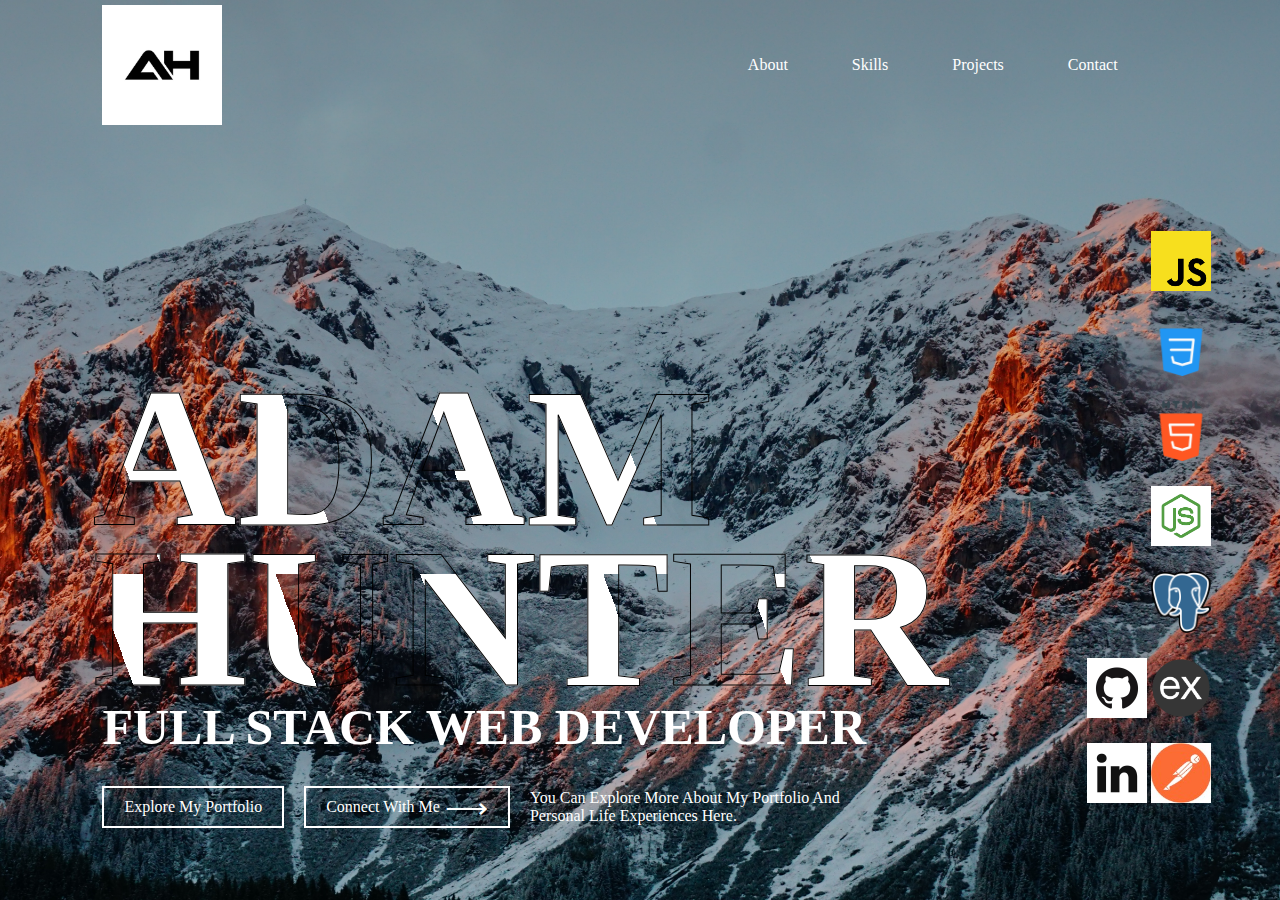
==== index.html @ b3cf5125 "skills file" ====
<!DOCTYPE html>
<html lang="en">
<head>
    <link rel="stylesheet" href = "styles.css">
    <meta charset="UTF-8">
    <meta http-equiv="X-UA-Compatible" content="IE=edge">
    <meta name="viewport" content="width=device-width, initial-scale=1.0">
    <title>Adam Hunter Web Dev</title>
</head>
<body>
    <div class = container>
        <nav>
            <img src="photos/ah-logo.webp" class ="logo">
            <ul>
                <li><a href="/about.html">About</a></li>
                <li><a href="/skills.html">Skills</a></li>
                <li><a href="">Projects</a></li>
                <li><a href="">Contact</a></li>
            </ul>
            <img src="" class="cart-icon">
        </nav>
        <div class = "text-box">
            <h1>ADAM HUNTER</h1>
            <h3>FULL STACK WEB DEVELOPER</h3>
            <div class = "row">
                <a href="">Explore My Portfolio</a>
                <a href="">Connect With Me <span>&#x27F6;</span></a>
                <span>You Can Explore More About My Portfolio And<br> Personal Life Experiences Here.</span>
            </div>
        </div>
        <div class = "social-icons">
            <a href="https://github.com/adam-hunter13" target="_blank"><img src="photos/github.jpeg"></a>
            <a href="https://www.linkedin.com/in/adam-hunter-/" target="_blank"><img src="photos/linkedin.jpeg"></a>
        </div>
        <div class = "skill-icons">
            <a href=""><img src="photos/javascript-logo.png"></a>
            <a href=""><img src="photos/css.png"></a>
            <a href=""><img src="photos/html.png"></a>
            <a href=""><img src="photos/node-logo.png"></a>
            <a href=""><img src="photos/postgresql.png"></a>
            <a href=""><img src="photos/express.png"></a>
            <a href=""><img src="photos/postman-logo.jpeg"></a>
            
        </div>

    </div>
</body>
</html>
---- styles.css ----
*{
    margin: 0;
    padding: 0;
    box-sizing: border-box;
}

.container{
    width: 100%;
    height: 100vh;
    background-image: linear-gradient(rgba(0,0,0,0.3),transparent),url(photos/background1.jpg);
    background-size: cover;
    background-position: center;
    padding: 0 8%;
    position: relative;
}

nav{
    display: flex;
    width: 100%;
    align-items: center;
    flex-wrap: wrap;
    padding: 5px 0;
}

.logo{
    width:120px;
    cursor: pointer;
}


nav ul {
    flex:1;
    text-align: right;
    padding-right: 30px
}

nav ul li {
    display: inline-block;
    list-style: none;
    margin: 10px 30px;
}

nav ul li a{
     color: #fff;
     text-decoration: none;
     position: relative;
}

nav ul li a::after{
    content: '';
    width: 0;
    height: 3px;
    position: absolute;
    bottom: -5px;
    left: 50%;
    transform:translateX(-50%);
    background: #fff;
    transition: width 0.5s;
}

nav ul li a:hover::after{
    width: 50%
}

.text-box{
    color:#fff;
    position: absolute;
    bottom: 8%;
}

.text-box p{
    font-size: 50px;
    font-weight: 600;
}

.text-box h1{
    font-size: 200px;
    line-height: 160px;
    margin-left: -10px;
    color: transparent;
    -webkit-text-stroke: 1px rgb(0, 0, 0);
    background: url(photos/back.png);
    -webkit-background-clip: text;
    background-position: 0 0;
    animation: back 20s linear infinite;
}
@keyframes back{
    100%{
        background-position: 2000px 0;
    }
}

.text-box h3{
    font-size: 50px;
    font-weight: 600;
}

.text-box .row{
    display: flex;
    align-items: center;
    flex-wrap: wrap;
    margin-top: 30px;
}

.text-box a{
    color: #fff;
    text-decoration: none;
    padding: 10px 20px;
    margin-right: 20px;
    border: 2px solid #fff;
    display: flex;
    align-items: center;
}

.text-box a span{
    font-size: 30px;
    line-height: 15px;
    margin-left: 5px;
}

.social-icons{
    position: absolute;
    right: 10%;
    bottom: 8%;
}

.social-icons img{
    width: 60px;
    display: block;
    margin: 25px 5px
}

.skill-icons{
    position: absolute;
    right: 5%;
    bottom: 8%;
}

.skill-icons img{
    width: 60px;
    display: block;
    margin: 25px 5px
}


/* about.html */

.text-box2{
    width: 50%;
    color: rgb(251, 248, 248);
    border-radius: 25px;
    border-style: solid;
    display: flex;
    justify-content: center;
    text-align: center;
    margin: auto;
    font-size: 30px;
    padding: 8px;
}

.about-container {
    background-color: #758793
}

/* skills.html */

.text-box3{
    width: 50%;
    color: rgb(251, 248, 248);
    border-radius: 25px;
    border-style: solid;
    display: flex;
    justify-content: center;
    text-align: center;
    margin: auto;
    font-size: 30px;
    padding: 8px;
}

.text-box3 img{
    width: 60px;
    display: block;
    margin: 25px 5px
}
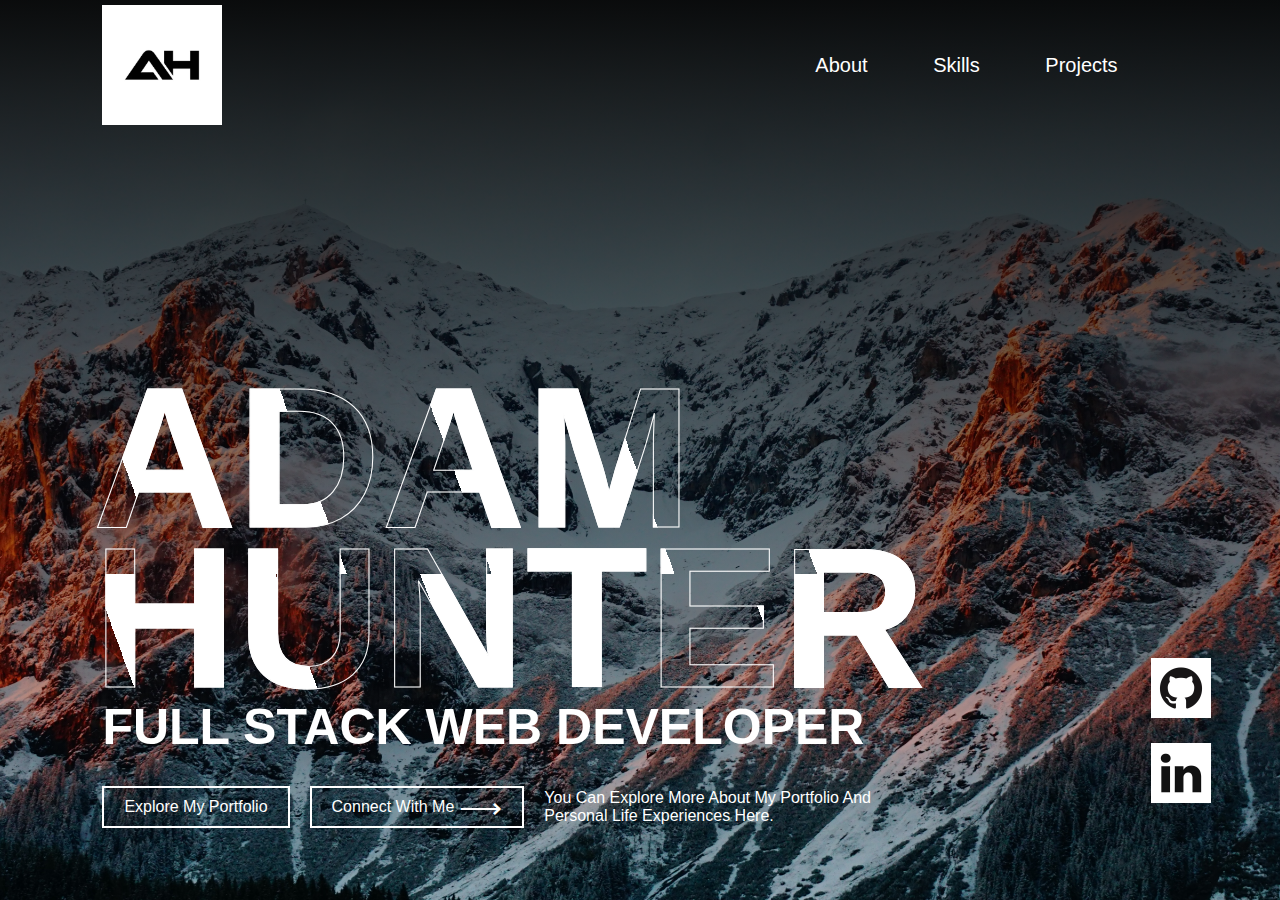
==== commit 771c3875: "css edit" ====
--- a/index.html
+++ b/index.html
@@ -15,7 +15,6 @@
                 <li><a href="/about.html">About</a></li>
                 <li><a href="/skills.html">Skills</a></li>
                 <li><a href="">Projects</a></li>
-                <li><a href="">Contact</a></li>
             </ul>
             <img src="" class="cart-icon">
         </nav>
@@ -32,16 +31,6 @@
             <a href="https://github.com/adam-hunter13" target="_blank"><img src="photos/github.jpeg"></a>
             <a href="https://www.linkedin.com/in/adam-hunter-/" target="_blank"><img src="photos/linkedin.jpeg"></a>
         </div>
-        <div class = "skill-icons">
-            <a href=""><img src="photos/javascript-logo.png"></a>
-            <a href=""><img src="photos/css.png"></a>
-            <a href=""><img src="photos/html.png"></a>
-            <a href=""><img src="photos/node-logo.png"></a>
-            <a href=""><img src="photos/postgresql.png"></a>
-            <a href=""><img src="photos/express.png"></a>
-            <a href=""><img src="photos/postman-logo.jpeg"></a>
-            
-        </div>
 
     </div>
 </body>
--- a/styles.css
+++ b/styles.css
@@ -2,12 +2,13 @@
     margin: 0;
     padding: 0;
     box-sizing: border-box;
+    font-family: 'Montserrat', sans-serif;
 }
 
 .container{
     width: 100%;
     height: 100vh;
-    background-image: linear-gradient(rgba(0,0,0,0.3),transparent),url(photos/background1.jpg);
+    background-image: linear-gradient(rgba(2, 2, 2, 0.95),transparent),url(photos/background1.jpg);
     background-size: cover;
     background-position: center;
     padding: 0 8%;
@@ -20,6 +21,7 @@
     align-items: center;
     flex-wrap: wrap;
     padding: 5px 0;
+    font-size: 20px;
 }
 
 .logo{
@@ -78,7 +80,7 @@
     line-height: 160px;
     margin-left: -10px;
     color: transparent;
-    -webkit-text-stroke: 1px rgb(0, 0, 0);
+    -webkit-text-stroke: 1px rgb(255, 255, 255);
     background: url(photos/back.png);
     -webkit-background-clip: text;
     background-position: 0 0;
@@ -120,7 +122,7 @@
 
 .social-icons{
     position: absolute;
-    right: 10%;
+    right: 5%;
     bottom: 8%;
 }
 
@@ -146,39 +148,40 @@
 /* about.html */
 
 .text-box2{
-    width: 50%;
-    color: rgb(251, 248, 248);
+    margin-top: 100px;
+    width: 100%;
+    color: #fff;
     border-radius: 25px;
     border-style: solid;
     display: flex;
     justify-content: center;
     text-align: center;
-    margin: auto;
+    /* margin: auto; */
     font-size: 30px;
     padding: 8px;
-}
-
-.about-container {
-    background-color: #758793
 }
 
 /* skills.html */
 
 .text-box3{
-    width: 50%;
-    color: rgb(251, 248, 248);
+    margin-top: 50px;
+    width: 100%;
+    color: #fff;
     border-radius: 25px;
     border-style: solid;
     display: flex;
-    justify-content: center;
+    justify-content: space-between;
     text-align: center;
-    margin: auto;
+    flex-wrap: wrap;
     font-size: 30px;
     padding: 8px;
 }
 
 .text-box3 img{
     width: 60px;
-    display: block;
-    margin: 25px 5px
-}+    margin: 25px 5px;
+}
+
+.skills-icon {
+    width: 25%;
+}
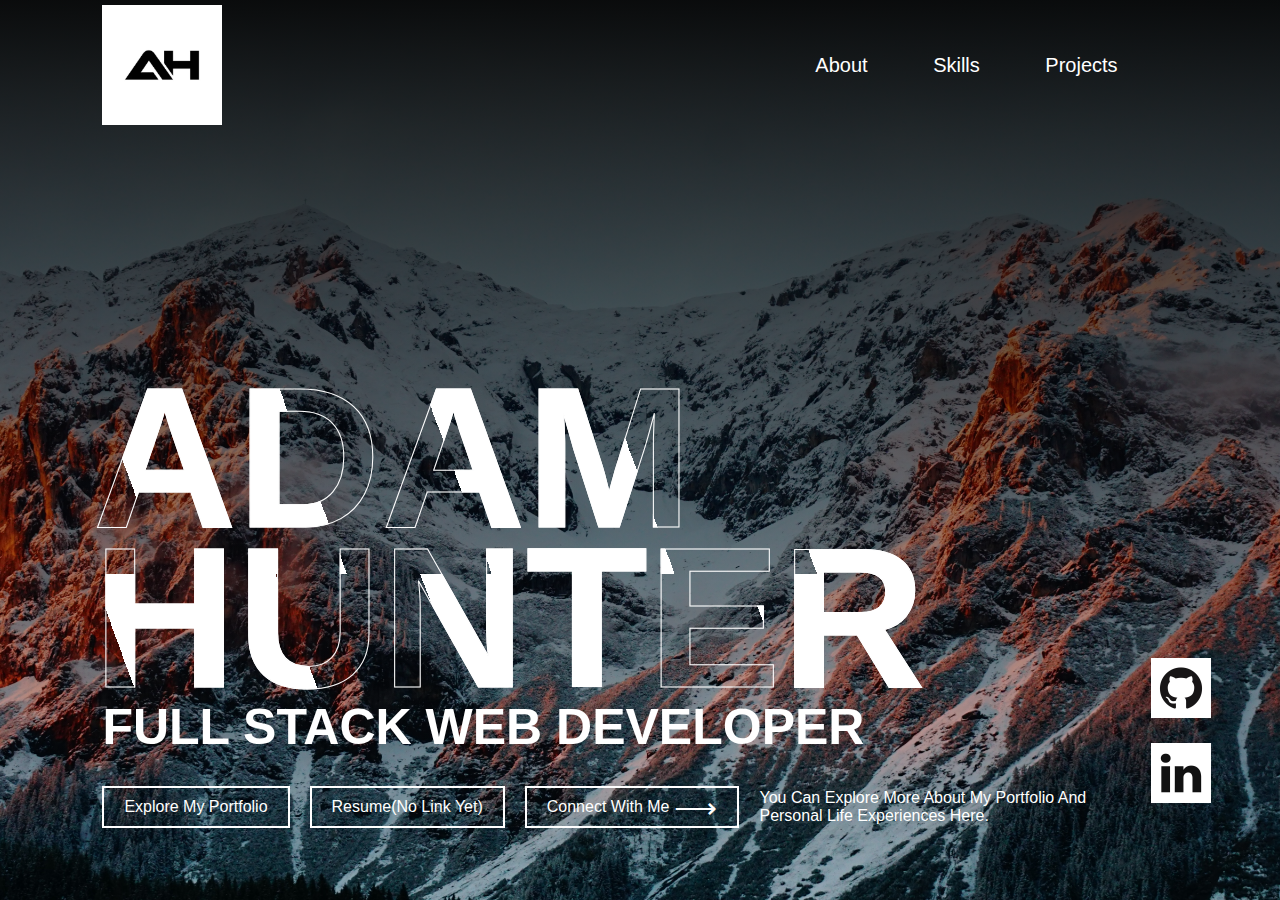
==== commit 95624ecf: "css edits" ====
--- a/index.html
+++ b/index.html
@@ -23,6 +23,7 @@
             <h3>FULL STACK WEB DEVELOPER</h3>
             <div class = "row">
                 <a href="">Explore My Portfolio</a>
+                <a href="">Resume(No Link Yet)</a>
                 <a href="">Connect With Me <span>&#x27F6;</span></a>
                 <span>You Can Explore More About My Portfolio And<br> Personal Life Experiences Here.</span>
             </div>
--- a/styles.css
+++ b/styles.css
@@ -147,7 +147,7 @@
 
 /* about.html */
 
-.text-box2{
+.about-me-title{
     margin-top: 100px;
     width: 100%;
     color: #fff;
@@ -156,14 +156,39 @@
     display: flex;
     justify-content: center;
     text-align: center;
-    /* margin: auto; */
+    font-size: 30px;
+    padding: 8px;
+}
+
+.about-me-text{
+    margin-top: 100px;
+    width: 100%;
+    color: #fff;
+    border-radius: 25px;
+    border-style: solid;
+    display: flex;
+    justify-content: center;
+    text-align: center;
     font-size: 30px;
     padding: 8px;
 }
 
 /* skills.html */
 
-.text-box3{
+.skills-title{
+    margin-top: 100px;
+    width: 100%;
+    color: #fff;
+    border-radius: 25px;
+    border-style: solid;
+    display: flex;
+    justify-content: center;
+    text-align: center;
+    font-size: 30px;
+    padding: 8px;
+}
+
+.skills-box{
     margin-top: 50px;
     width: 100%;
     color: #fff;
@@ -177,7 +202,7 @@
     padding: 8px;
 }
 
-.text-box3 img{
+.skills-box img{
     width: 60px;
     margin: 25px 5px;
 }
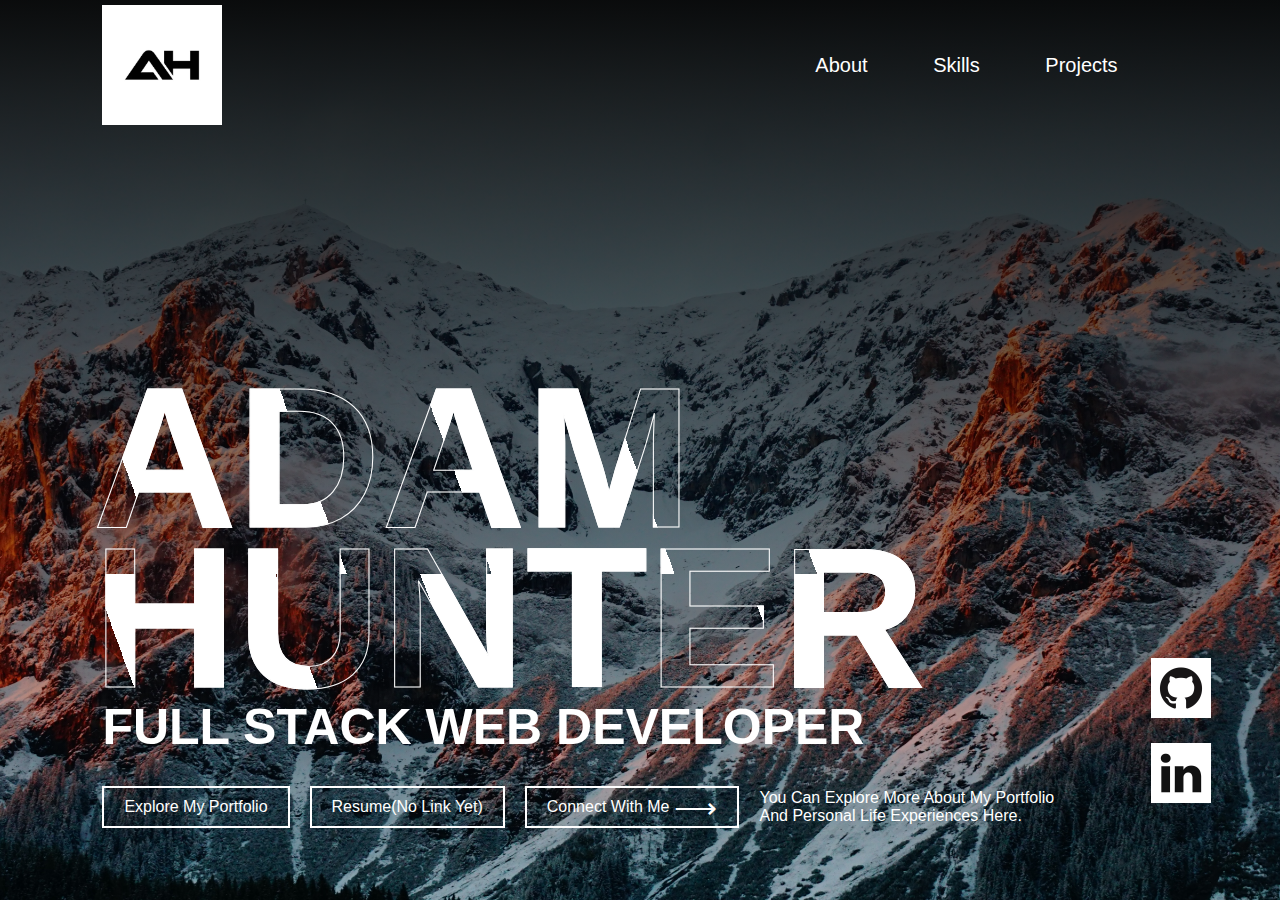
==== commit d7342f19: "home screen mobile" ====
--- a/index.html
+++ b/index.html
@@ -25,14 +25,13 @@
                 <a href="">Explore My Portfolio</a>
                 <a href="">Resume(No Link Yet)</a>
                 <a href="">Connect With Me <span>&#x27F6;</span></a>
-                <span>You Can Explore More About My Portfolio And<br> Personal Life Experiences Here.</span>
+                <span>You Can Explore More About My Portfolio<br> And Personal Life Experiences Here.</span>
             </div>
         </div>
         <div class = "social-icons">
             <a href="https://github.com/adam-hunter13" target="_blank"><img src="photos/github.jpeg"></a>
             <a href="https://www.linkedin.com/in/adam-hunter-/" target="_blank"><img src="photos/linkedin.jpeg"></a>
         </div>
-
     </div>
 </body>
 </html>--- a/styles.css
+++ b/styles.css
@@ -92,10 +92,12 @@
     }
 }
 
+
 .text-box h3{
     font-size: 50px;
     font-weight: 600;
 }
+
 
 .text-box .row{
     display: flex;
@@ -210,3 +212,29 @@
 .skills-icon {
     width: 25%;
 }
+
+
+
+/* MOBILE CHANGES */
+
+@media screen and (max-width: 480px) {
+    .text-box h1{
+        font-size: 40px
+    }   
+    .text-box h3{
+        font-size: 25px
+    }
+    .text-box span{
+        font-size: 12px
+    }     
+    .social-icons img{
+        width: 40px
+    }
+    .text-box a{
+        width:200px;
+        margin-top: 5px;
+    }
+    .text-box span{
+        margin-top: 5px;
+    }
+}
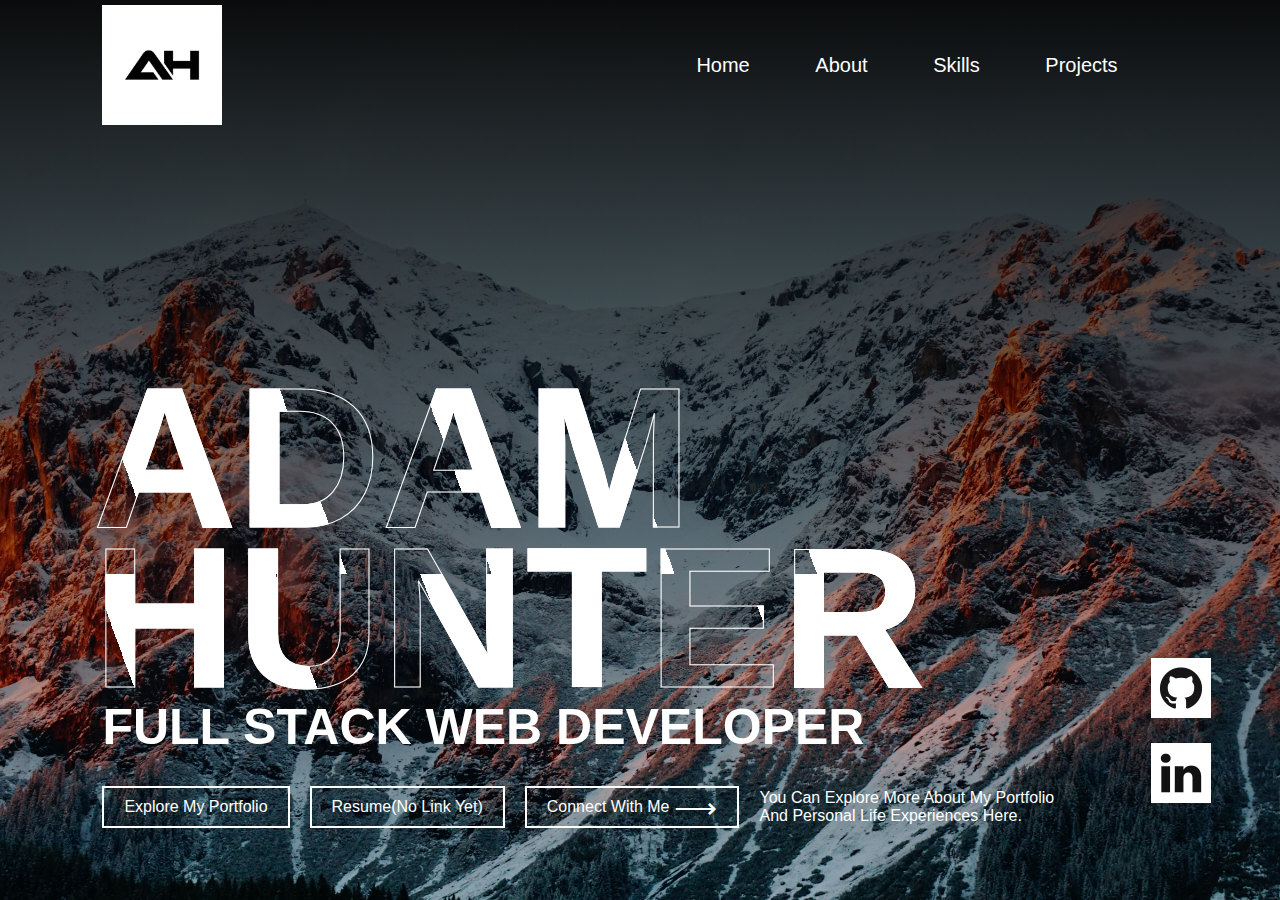
==== commit 661eb725: "projects edit" ====
--- a/index.html
+++ b/index.html
@@ -12,9 +12,10 @@
         <nav>
             <img src="photos/ah-logo.webp" class ="logo">
             <ul>
+                <li><a href="/index.html">Home</a></li>
                 <li><a href="/about.html">About</a></li>
                 <li><a href="/skills.html">Skills</a></li>
-                <li><a href="">Projects</a></li>
+                <li><a href="/projects.html">Projects</a></li>
             </ul>
             <img src="" class="cart-icon">
         </nav>
@@ -22,9 +23,9 @@
             <h1>ADAM HUNTER</h1>
             <h3>FULL STACK WEB DEVELOPER</h3>
             <div class = "row">
-                <a href="">Explore My Portfolio</a>
+                <a>Explore My Portfolio</a>
                 <a href="">Resume(No Link Yet)</a>
-                <a href="">Connect With Me <span>&#x27F6;</span></a>
+                <a>Connect With Me <span>&#x27F6;</span></a>
                 <span>You Can Explore More About My Portfolio<br> And Personal Life Experiences Here.</span>
             </div>
         </div>
--- a/styles.css
+++ b/styles.css
@@ -7,12 +7,13 @@
 
 .container{
     width: 100%;
-    height: 100vh;
+    min-height: 100vh;
     background-image: linear-gradient(rgba(2, 2, 2, 0.95),transparent),url(photos/background1.jpg);
     background-size: cover;
     background-position: center;
     padding: 0 8%;
     position: relative;
+    padding-bottom: 75px
 }
 
 nav{
@@ -175,6 +176,19 @@
     padding: 8px;
 }
 
+.about-me-text2{
+    margin-top: 100px;
+    width: 100%;
+    color: #fff;
+    border-radius: 25px;
+    border-style: solid;
+    display: flex;
+    justify-content: center;
+    text-align: center;
+    font-size: 30px;
+    padding: 8px;
+}
+
 /* skills.html */
 
 .skills-title{
@@ -213,13 +227,83 @@
     width: 25%;
 }
 
+.skill-icons{
+    position: absolute;
+    right: 5%;
+    bottom: 8%;
+}
+
+.skill-icons img{
+    width: 60px;
+    display: block;
+    margin: 25px 5px
+}
+
+/* projects.html */
+.projects-title{
+    margin-top: 100px;
+    width: 100%;
+    color: #fff;
+    border-radius: 25px;
+    border-style: solid;
+    display: flex;
+    justify-content: center;
+    text-align: center;
+    font-size: 30px;
+    padding: 8px;
+}
+
+.projects-box{
+    margin-top: 50px;
+    width: 100%;
+    color: #fff;
+    border-radius: 25px;
+    border-style: solid;
+    display: flex;
+    justify-content: center;
+    text-align: center;
+    flex-wrap: wrap;
+    align-items: center;
+    font-size: 30px;
+    padding: 8px;
+}
+
+.project-list {
+    /* width: 25%; */
+    color: #fff
+}
+
+.project-list a:link,
+.project-list a:visited,
+.project-list a:active {
+    color:white;
+}
+
+.projects-box img{
+    width: 400px;
+    margin-top: 50px;
+    display:flex;
+    align-items: center;
+    border-radius: 25px
+
+}
+
+.projects-icon {
+    width: 50%;
+}
+
+.project-text {
+    margin-top: 20px;
+    display: flex;
+    justify-content: center;
+}
 
 
 /* MOBILE CHANGES */
 
 @media screen and (max-width: 480px) {
     .text-box h1{
-        font-size: 40px
+        font-size: 45px
     }   
     .text-box h3{
         font-size: 25px
@@ -237,4 +321,46 @@
     .text-box span{
         margin-top: 5px;
     }
-}
+    .logo{
+        width: 70px;
+    }
+    .about-me-title{
+        margin-top: 50px
+    }
+    .about-me-title h3{
+        font-size: 30px;
+    }
+    .about-me-text{
+        margin-top: 25px
+    }
+    .about-me-text p{
+        font-size: 20px
+    }
+    .about-me-text2{
+        margin-top: 25px
+    }
+    .about-me-text2 p{
+        font-size: 20px
+    }
+    .skills-title {
+        margin-top: 50px;
+    }
+    .skills-box{
+        margin-top: 20px
+    }
+    .skills-icon {
+        width: 50%
+    }
+    .projects-title {
+        margin-top: 50px;
+        font-size: 30px
+    }
+    .projects-box img{
+        width: 250px;
+        margin-top: 25px
+    }
+    .project-text{
+        font-size: 25px;
+    }
+    
+}
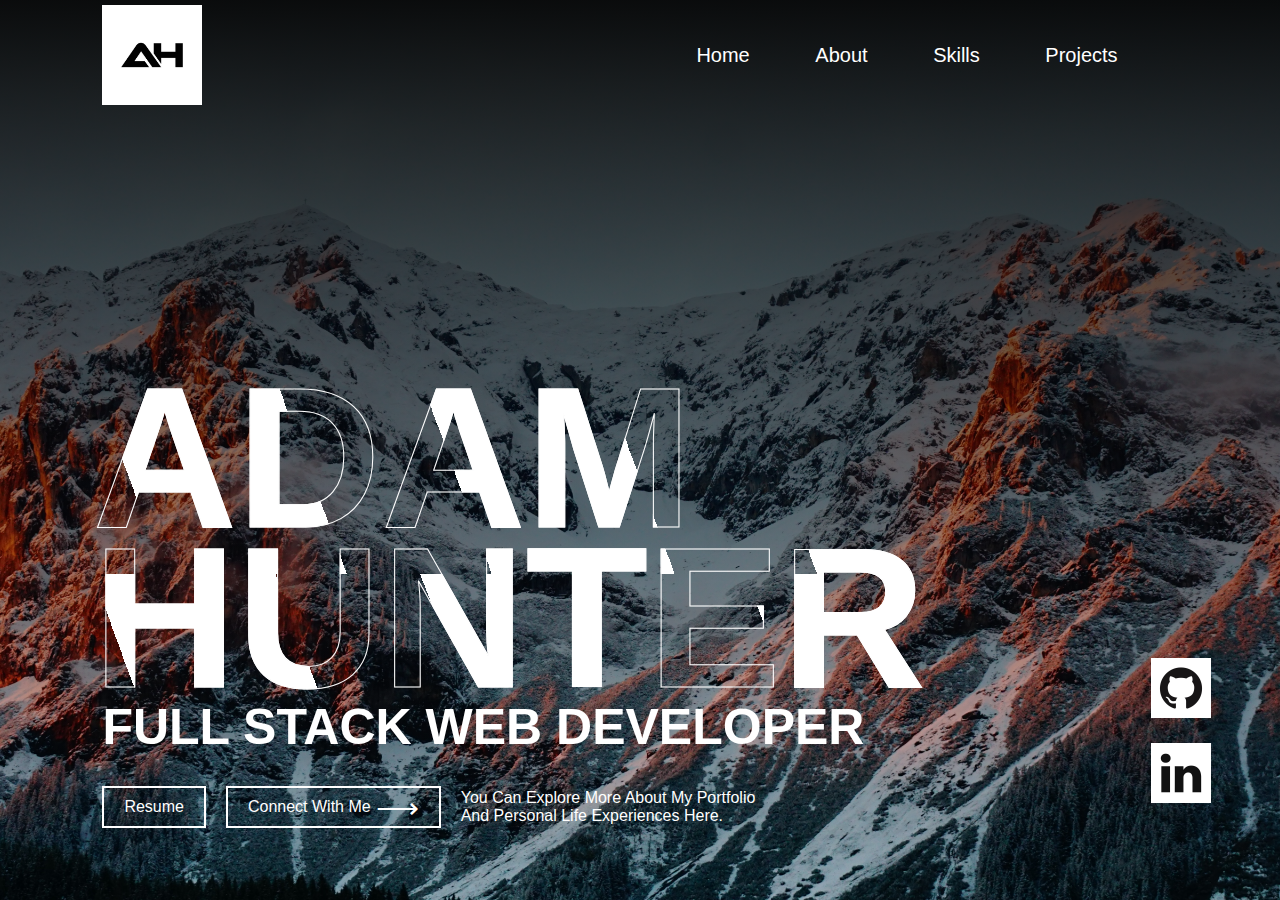
==== commit aa422575: "projects/css edit" ====
--- a/index.html
+++ b/index.html
@@ -23,8 +23,8 @@
             <h1>ADAM HUNTER</h1>
             <h3>FULL STACK WEB DEVELOPER</h3>
             <div class = "row">
-                <a>Explore My Portfolio</a>
-                <a href="">Resume(No Link Yet)</a>
+                <!-- <a>Explore My Portfolio</a> -->
+                <a href="https://docs.google.com/document/d/1rczs8zODVEvMAkOq_Zwj_B_NED_0lTtJT-JCTRAWfvs/edit?usp=sharing" target="_blank">Resume</a>
                 <a>Connect With Me <span>&#x27F6;</span></a>
                 <span>You Can Explore More About My Portfolio<br> And Personal Life Experiences Here.</span>
             </div>
@@ -33,6 +33,6 @@
             <a href="https://github.com/adam-hunter13" target="_blank"><img src="photos/github.jpeg"></a>
             <a href="https://www.linkedin.com/in/adam-hunter-/" target="_blank"><img src="photos/linkedin.jpeg"></a>
         </div>
-    </div>
+        
 </body>
 </html>--- a/styles.css
+++ b/styles.css
@@ -26,7 +26,7 @@
 }
 
 .logo{
-    width:120px;
+    width:100px;
     cursor: pointer;
 }
 
@@ -154,6 +154,19 @@
     margin-top: 100px;
     width: 100%;
     color: #fff;
+    /* border-radius: 25px;
+    border-style: solid; */
+    display: flex;
+    justify-content: center;
+    text-align: center;
+    font-size: 30px;
+    padding: 8px;
+}
+
+.about-me-text{
+    margin-top: 100px;
+    width: 100%;
+    color: #fff;
     border-radius: 25px;
     border-style: solid;
     display: flex;
@@ -163,7 +176,7 @@
     padding: 8px;
 }
 
-.about-me-text{
+.about-me-text2{
     margin-top: 100px;
     width: 100%;
     color: #fff;
@@ -176,27 +189,14 @@
     padding: 8px;
 }
 
-.about-me-text2{
-    margin-top: 100px;
-    width: 100%;
-    color: #fff;
-    border-radius: 25px;
-    border-style: solid;
-    display: flex;
-    justify-content: center;
-    text-align: center;
-    font-size: 30px;
-    padding: 8px;
-}
-
 /* skills.html */
 
 .skills-title{
     margin-top: 100px;
     width: 100%;
     color: #fff;
-    border-radius: 25px;
-    border-style: solid;
+    /* border-radius: 25px;
+    border-style: solid; */
     display: flex;
     justify-content: center;
     text-align: center;
@@ -219,7 +219,7 @@
 }
 
 .skills-box img{
-    width: 60px;
+    width: 70px;
     margin: 25px 5px;
 }
 
@@ -227,25 +227,13 @@
     width: 25%;
 }
 
-.skill-icons{
-    position: absolute;
-    right: 5%;
-    bottom: 8%;
-}
-
-.skill-icons img{
-    width: 60px;
-    display: block;
-    margin: 25px 5px
-}
-
 /* projects.html */
 .projects-title{
     margin-top: 100px;
     width: 100%;
     color: #fff;
-    border-radius: 25px;
-    border-style: solid;
+    /* border-radius: 25px;
+    border-style: solid; */
     display: flex;
     justify-content: center;
     text-align: center;
@@ -254,48 +242,50 @@
 }
 
 .projects-box{
+
     margin-top: 50px;
     width: 100%;
     color: #fff;
     border-radius: 25px;
-    border-style: solid;
-    display: flex;
-    justify-content: center;
+    /* border-style: solid; */
+    display: flex;
+    justify-content: space-between;
     text-align: center;
     flex-wrap: wrap;
-    align-items: center;
-    font-size: 30px;
-    padding: 8px;
-}
-
-.project-list {
-    /* width: 25%; */
-    color: #fff
-}
-
-.project-list a:link,
-.project-list a:visited,
-.project-list a:active {
+    font-size: 30px;
+    padding: 8px;
+}
+
+.project-image{
+    width: 250px;
+    margin-top: 50px;
+    border-radius: 25px;
+        
+}
+
+.project-icon {
+    width: 50%;
+    color: #fff;
+}
+
+.project-icon a:link,
+.project-icon a:visited,
+.project-icon a:active {
     color:white;
-}
-
-.projects-box img{
-    width: 400px;
-    margin-top: 50px;
-    display:flex;
-    align-items: center;
-    border-radius: 25px
-
-}
-
-.projects-icon {
-    width: 50%;
+    text-decoration: none;
 }
 
 .project-text {
+    font-size: 25px;
     margin-top: 20px;
-    display: flex;
-    justify-content: center;
+    text-align: center
+ 
+}
+
+.project-icon li{
+    padding-top: 10px;
+    list-style-type: none;
+    font-size: 15px;
 }
 
 
@@ -356,8 +346,9 @@
         font-size: 30px
     }
     .projects-box img{
-        width: 250px;
-        margin-top: 25px
+        width: 100px;
+        margin-top: 25px;
+        margin-left: 1px
     }
     .project-text{
         font-size: 25px;
